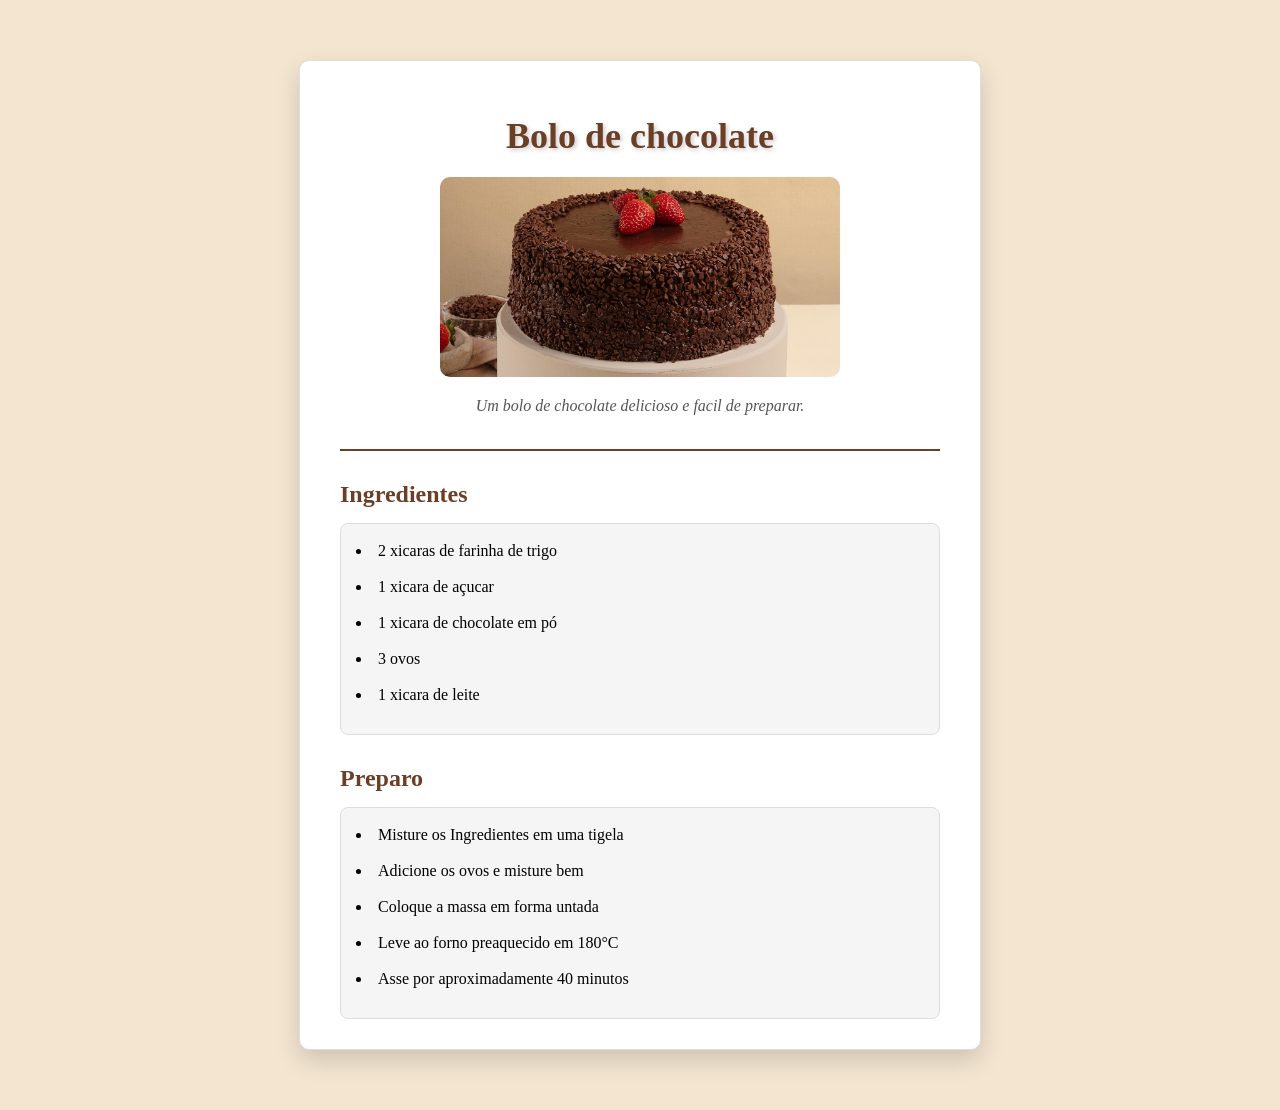
==== index.html @ a0248fc7 "receita e personagem" ====
<!DOCTYPE html>
<html lang="pt-BR">
<head>
    <meta charset="UTF-8">
    <meta name="viewport" content="width=device-width, initial-scale=1.0">
    <title>Receita de bolo</title>
<link rel="stylesheet" href="style.css">
</head>
<body>
    <div class="Receita">

    <h1>Bolo de chocolate</h1>

    <img src="imagens/bolo.jpg" alt="Bolo de Chocolate">

    <p>Um bolo de chocolate delicioso e facil de preparar.</p>

    <hr>

   
<h2>Ingredientes</h2>

<div class="Ingredientes"

<ul>

<li>2 xicaras de farinha de trigo</li>
<li>1 xicara de açucar</li>
<li>1 xicara de chocolate em pó</li>
<li>3 ovos</li>
<li>1 xicara de leite</li>
</ul>
</div>

<h2>Preparo</h2>

<div class="Preparo"

<ol>
<li>Misture os Ingredientes em uma tigela</li>
<li>Adicione os ovos e misture bem</li>
<li>Coloque a massa em forma untada</li>
<li>Leve ao forno preaquecido em 180°C</li>
<li>Asse por aproximadamente 40 minutos</li>
</ol>
</div>
</div>

</body>
</html>
---- style.css ----
body{
    background-color: #f3e5d0;
    margin: 40px;
    padding: 20px;
}

img{
    width: 400px;
    display: block;
    margin: auto;
    border-radius: 10px;
    height: 200px;
    object-fit: cover;
    object-position: center;
}

ul{
padding-left: 25px;
}
.Ingredientes{
    background-color: #f5f5f5;
    padding: 15px;
    border-radius: 8px;
    border: 1px solid #ddd;
}

.Preparo{
    background-color: #f5f5f5;
    padding: 15px;
    border-radius: 8px;
    border: 1px solid #ddd;
}

h1{
    color: #6b3e26;
    text-align: center;
    font-size: 36px;
    margin-bottom: 20px;
    text-shadow: 2px 2px 4px #ccc;

}

h2{
    color: #6b3e26;
    margin-top: 30px;
    margin-bottom: 15px;
}

hr{
    border: none;
    border-top: 2px solid #6b3e26;
    margin: 30px 0; 

}

p{
    font-size: 16px;
    line-height: 1.6;
    color: #555;
    text-align: center;
    font-style: italic;
}
li{
    margin-bottom: 12px;
    line-height: 1.5;
}
ol li::marker{
    color: #6b3e26;
    font-weight: bold;

}

.Receita{
    background-color: white;
    padding: 30px 40px;
    border-radius: 10px;
    max-width: 600px;
    margin: auto;
    box-shadow: 0 10px 25px rgba(0, 0, 0, 0.15);
    border: 1px solid #ddd;

}
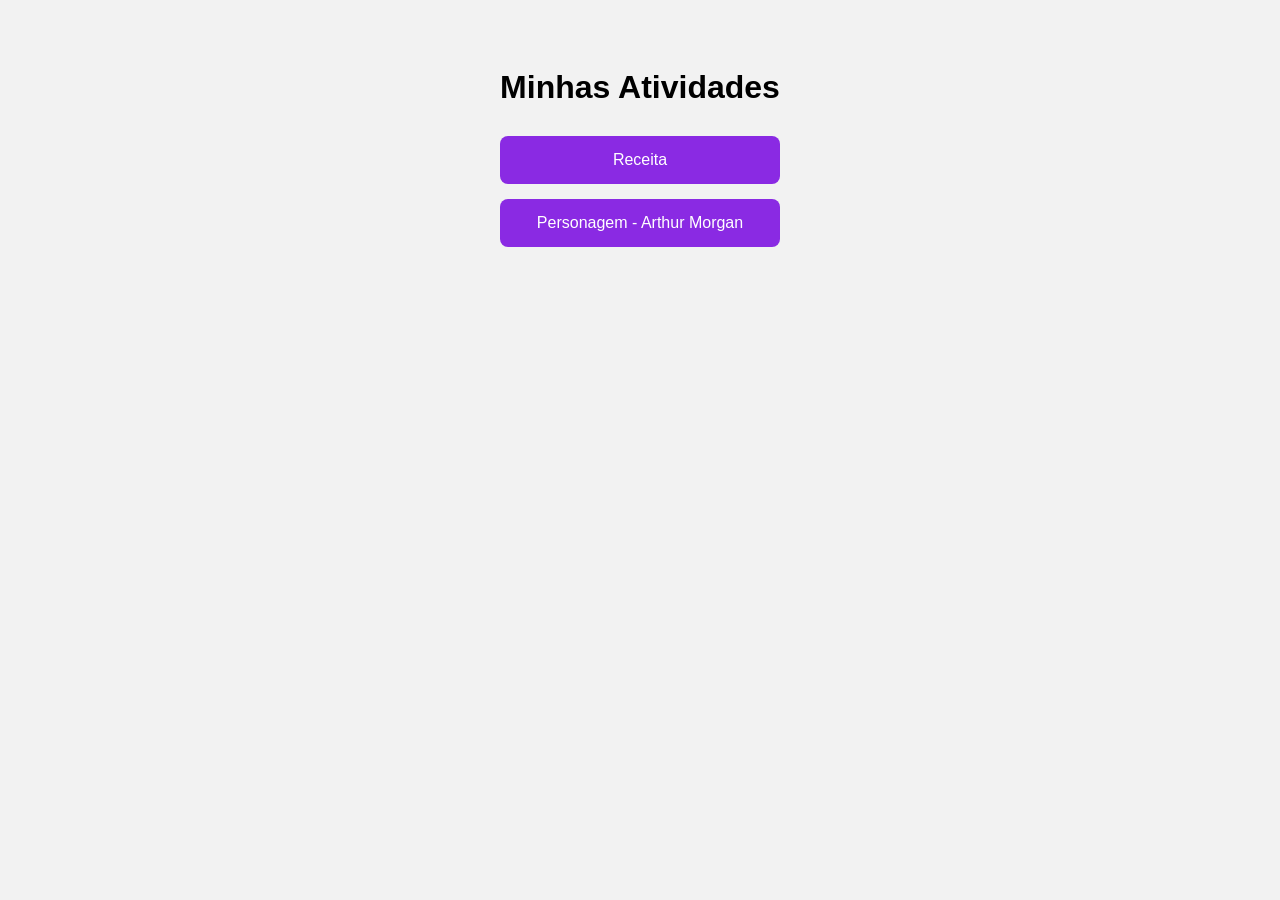
==== commit 8633f469: "Receita e Personagem" ====
--- a/index.html
+++ b/index.html
@@ -1,50 +1,49 @@
 <!DOCTYPE html>
 <html lang="pt-BR">
+
 <head>
     <meta charset="UTF-8">
     <meta name="viewport" content="width=device-width, initial-scale=1.0">
-    <title>Receita de bolo</title>
-<link rel="stylesheet" href="style.css">
+
+    <title>Receita e Personagem</title>
+
+    <style>
+        body {
+            font-family: Arial, sans-serif;
+            background-color: #f2f2f2;
+            text-align: center;
+            padding: 40px;
+        }
+
+        h1 {
+            margin-bottom: 30px;
+        }
+
+        a {
+            display: block;
+            width: 250px;
+            margin: 15px auto;
+            padding: 15px;
+            background-color: #8a2ae3;
+            color: white;
+            text-decoration: none;
+            border-radius: 8px;
+        }
+
+        a:hover {
+            opacity: 0.8;
+        }
+    </style>
 </head>
+
 <body>
-    <div class="Receita">
 
-    <h1>Bolo de chocolate</h1>
+    <h1>Minhas Atividades</h1>
 
-    <img src="imagens/bolo.jpg" alt="Bolo de Chocolate">
+    <a href="receita.html">Receita</a>
 
-    <p>Um bolo de chocolate delicioso e facil de preparar.</p>
-
-    <hr>
-
-   
-<h2>Ingredientes</h2>
-
-<div class="Ingredientes"
-
-<ul>
-
-<li>2 xicaras de farinha de trigo</li>
-<li>1 xicara de açucar</li>
-<li>1 xicara de chocolate em pó</li>
-<li>3 ovos</li>
-<li>1 xicara de leite</li>
-</ul>
-</div>
-
-<h2>Preparo</h2>
-
-<div class="Preparo"
-
-<ol>
-<li>Misture os Ingredientes em uma tigela</li>
-<li>Adicione os ovos e misture bem</li>
-<li>Coloque a massa em forma untada</li>
-<li>Leve ao forno preaquecido em 180°C</li>
-<li>Asse por aproximadamente 40 minutos</li>
-</ol>
-</div>
-</div>
+    <a href="arthur.html">Personagem - Arthur Morgan</a>
 
 </body>
+
 </html>
